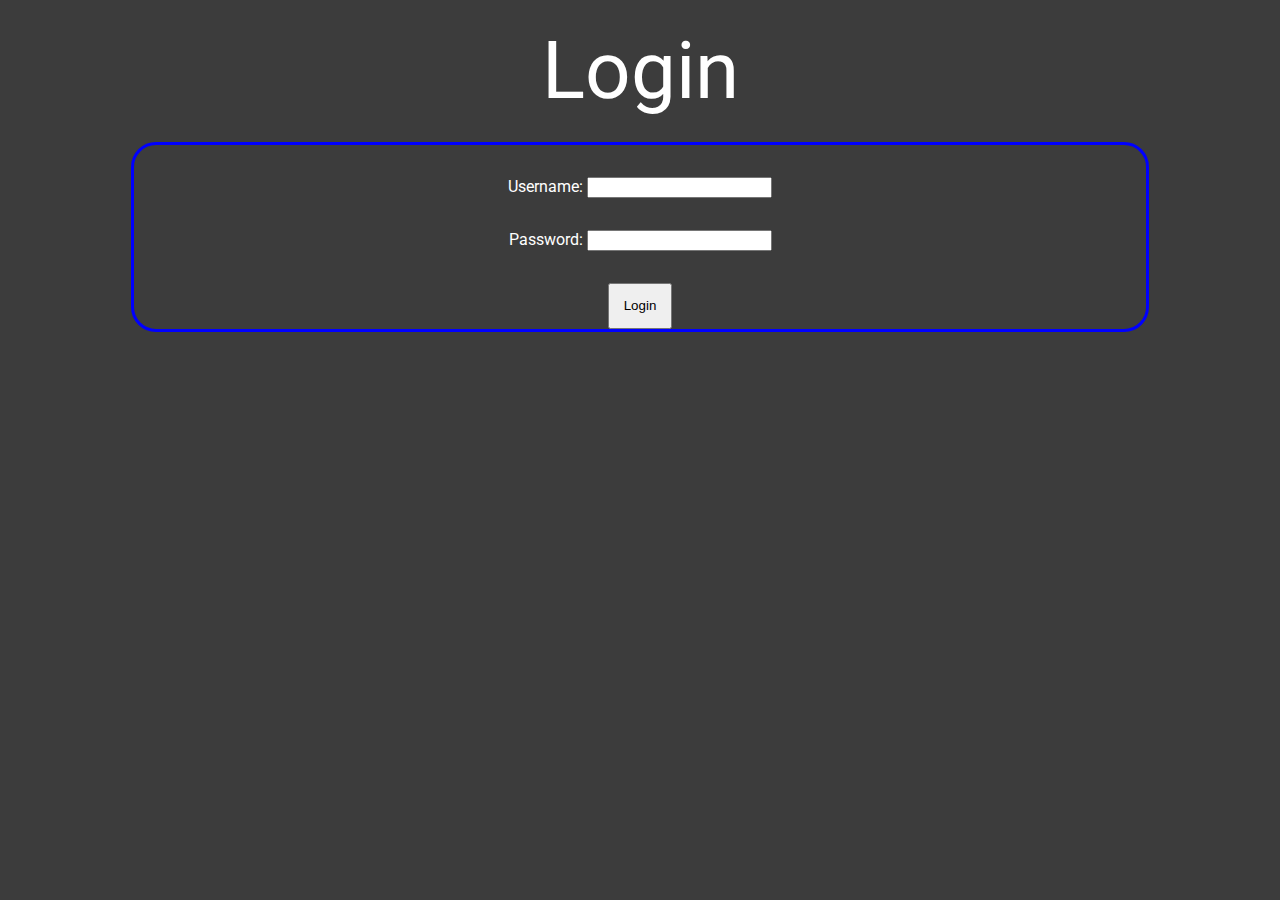
==== Server/Static/index.html @ 30bdfe26 "basic web page" ====
﻿<!DOCTYPE html>

<html lang="en" xmlns="http://www.w3.org/1999/xhtml">
<head>
    <meta charset="utf-8" />
    <title></title>
    <link rel="stylesheet" href="styles.css" />
    <link rel="preconnect" href="https://fonts.googleapis.com">
    <link rel="preconnect" href="https://fonts.gstatic.com" crossorigin>
    <link href="https://fonts.googleapis.com/css2?family=Roboto&display=swap" rel="stylesheet">
</head>
<body>
    <div id="title">Login</div>
    
    <div id="form">
        <div id="usernameInput" class="inputs">
            <label for="username">
                Username:
                <input type="text" name="username" />
            </label>
        </div>
        <div id="passwordInput" class="inputs">
            <label for="password">
                Password:
                <input type="password" name="password" />
            </label>
        </div>
        <button id="loginButton" class="buttons">Login</button>
    </div>
</body>
</html>
---- Server/Static/styles.css ----
﻿
body {
    background-color: #3c3c3c;
    color: white;
    font-family: 'Roboto', sans-serif;
}
#title{
    font-size: 5em;
    margin: 0.3em;
    text-align: center;
}
#form{
    border:3px solid blue;
    border-radius: 25px;
    /*padding: 5em;*/
    margin: auto;
    width: 80%;
    text-align: center;
}
.buttons{
    padding: 1em;
}
#loginButton{

}
.inputs{
    margin: 2em;
}
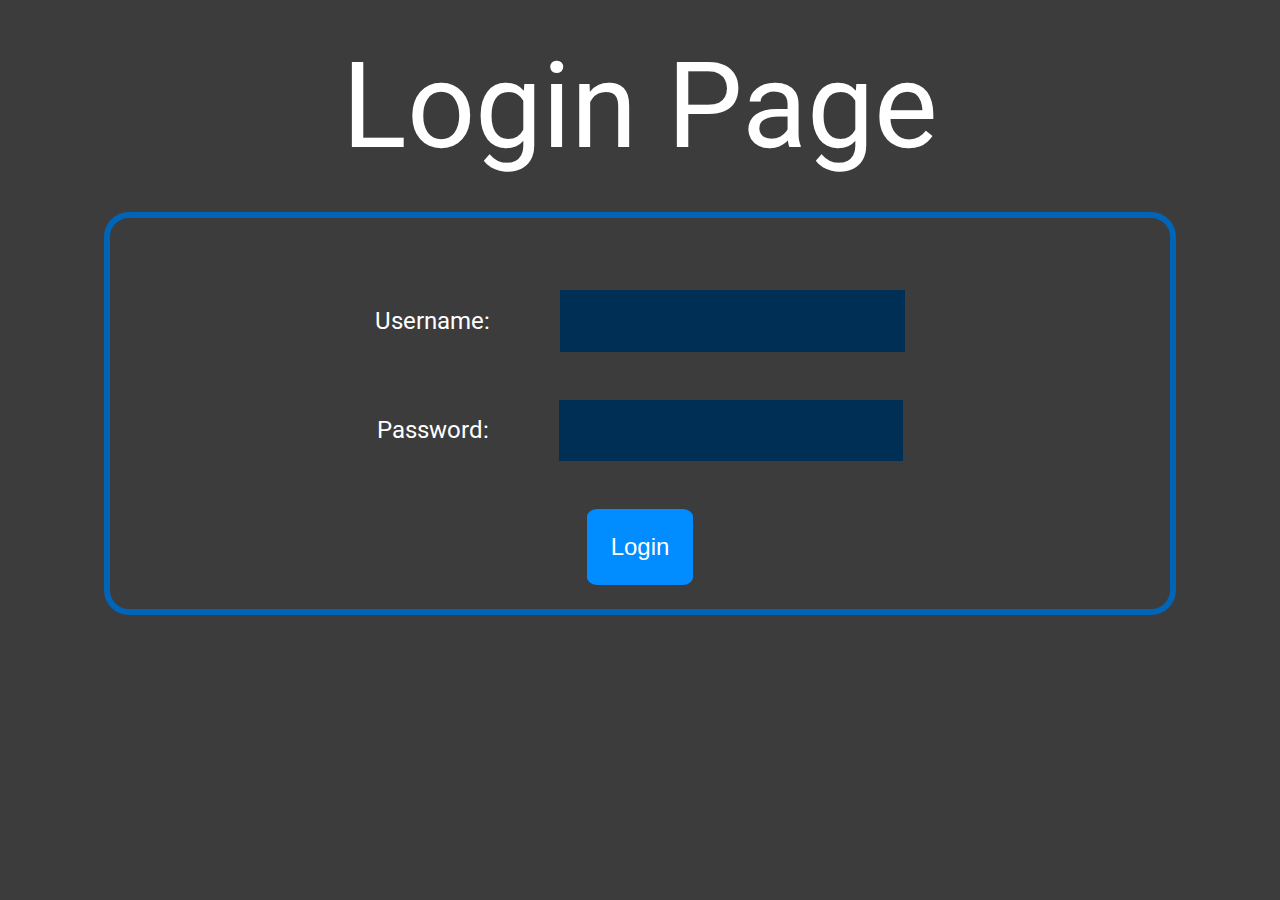
==== commit 2c2746db: "styles" ====
--- a/Server/Static/index.html
+++ b/Server/Static/index.html
@@ -10,19 +10,19 @@
     <link href="https://fonts.googleapis.com/css2?family=Roboto&display=swap" rel="stylesheet">
 </head>
 <body>
-    <div id="title">Login</div>
+    <div id="title">Login Page</div>
     
     <div id="form">
         <div id="usernameInput" class="inputs">
             <label for="username">
                 Username:
-                <input type="text" name="username" />
+                <input type="text" name="username" class="inputboxes"/>
             </label>
         </div>
         <div id="passwordInput" class="inputs">
             <label for="password">
                 Password:
-                <input type="password" name="password" />
+                <input type="password" name="password" class="inputboxes"/>
             </label>
         </div>
         <button id="loginButton" class="buttons">Login</button>
--- a/Server/Static/styles.css
+++ b/Server/Static/styles.css
@@ -1,28 +1,58 @@
-﻿
-body {
+﻿body {
     background-color: #3c3c3c;
     color: white;
     font-family: 'Roboto', sans-serif;
+    font-size: 1.5em;
 }
 #title{
     font-size: 5em;
     margin: 0.3em;
     text-align: center;
 }
-#form{
-    border:3px solid blue;
+#form {
+    border: 6px solid #0165b7;
     border-radius: 25px;
     /*padding: 5em;*/
     margin: auto;
     width: 80%;
     text-align: center;
+    padding: 1em;
+    transition: 0.3s ease;
 }
+    #form:hover {
+        
+    }
 .buttons{
     padding: 1em;
 }
-#loginButton{
+#loginButton {
+    border-radius: 10%;
+    border: none;
+    font-size: 1em;
+    transition: all 300ms;
+    background-color: #018cff;
+    color: white;
+}
+    #loginButton:hover {
+        background-color: #013b6b;
+        cursor: pointer;
+    }
+.inputs{
+    margin: 2em;
+}
+.inputboxes{
+    padding:0.7em;
+    color: inherit;
+    font-family: inherit;
+    font-size:inherit;
+    background-color: #002f56;
+    transition: 0.3s;
+    border: none;
+    outline: none;
+    margin-left: 7%
 
 }
-.inputs{
-    margin: 2em;
+.inputboxes:focus{
+    background-color: #013b6b;
+
 }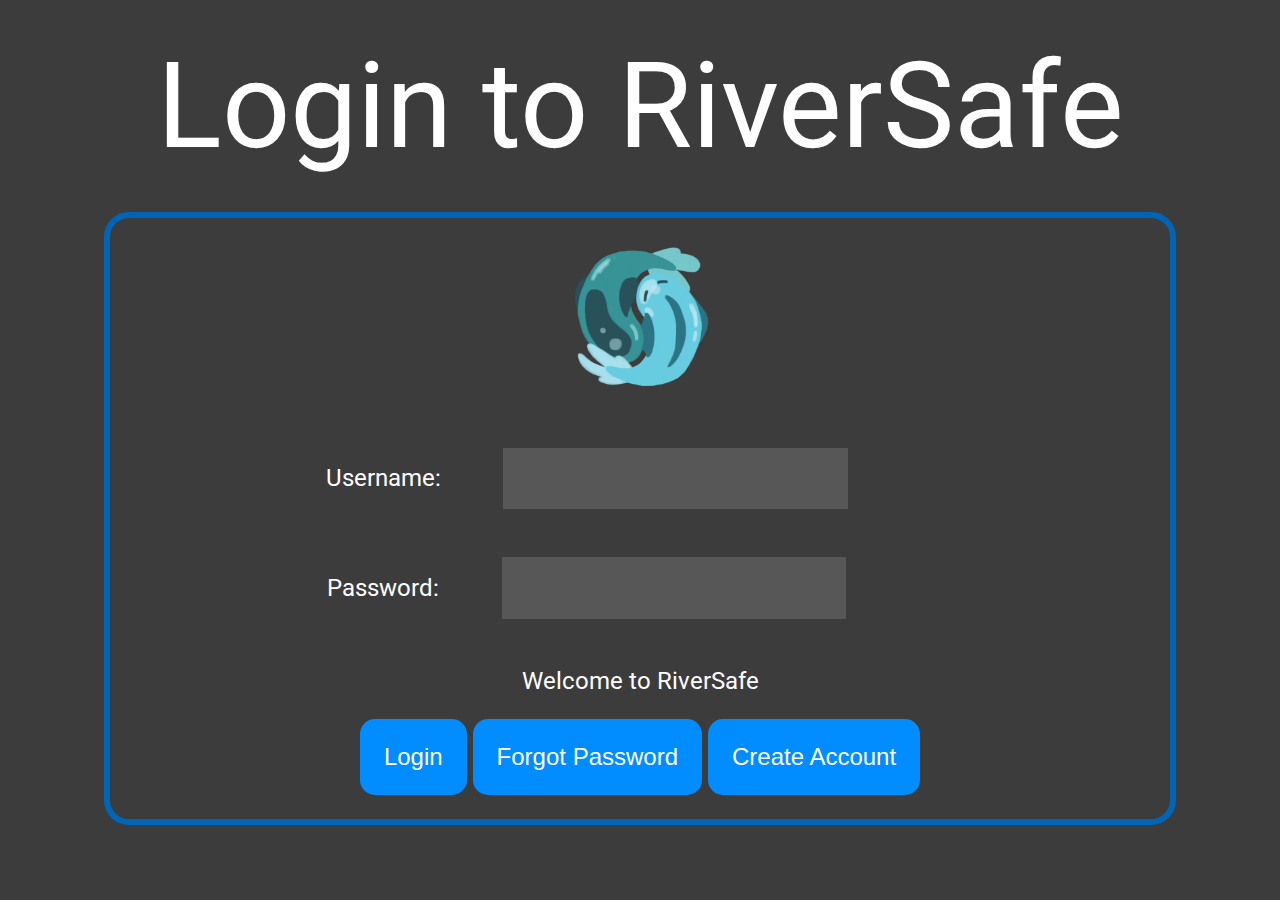
==== commit e1860ae4: "accepts an input with validation" ====
--- a/Server/Static/index.html
+++ b/Server/Static/index.html
@@ -10,22 +10,30 @@
     <link href="https://fonts.googleapis.com/css2?family=Roboto&display=swap" rel="stylesheet">
 </head>
 <body>
-    <div id="title">Login Page</div>
+
+    <div id="title">Login to RiverSafe</div>
     
     <div id="form">
+        <img src="RiverSafeLogo.png" id="logo" />
         <div id="usernameInput" class="inputs">
             <label for="username">
                 Username:
-                <input type="text" name="username" class="inputboxes"/>
+                <input type="text" id="username" name="username" class="inputboxes" />
             </label>
         </div>
         <div id="passwordInput" class="inputs">
             <label for="password">
                 Password:
-                <input type="password" name="password" class="inputboxes"/>
+                <input type="password" id="password" name="password" class="inputboxes" />
             </label>
         </div>
-        <button id="loginButton" class="buttons">Login</button>
+        <div id="hints">
+            Welcome to RiverSafe
+        </div>
+        <button onclick="login();" id="loginButton" class="buttons">Login</button>
+        <button onclick="reset();" id="passwordResetButton" class="buttons">Forgot Password</button>
+        <button onclick="create();" id="createAccountButton" class="buttons">Create Account</button>
     </div>
+    <script src="lib.js" defer></script>
 </body>
 </html>--- a/Server/Static/styles.css
+++ b/Server/Static/styles.css
@@ -22,37 +22,45 @@
     #form:hover {
         
     }
-.buttons{
+.buttons {
     padding: 1em;
-}
-#loginButton {
-    border-radius: 10%;
+    border-radius: 15px;
     border: none;
     font-size: 1em;
     transition: all 300ms;
     background-color: #018cff;
     color: white;
 }
-    #loginButton:hover {
-        background-color: #013b6b;
+    .buttons:hover {
+        background-color: #0165b7;
         cursor: pointer;
     }
-.inputs{
+.inputs {
     margin: 2em;
+    width: 80%;
+}
+#logo {
+    width: 15%;
+    position: relative;
+    right: 0;
+    top: 0;
+}
+#hints{
+    margin: 1em;
 }
 .inputboxes{
+    
     padding:0.7em;
     color: inherit;
     font-family: inherit;
     font-size:inherit;
-    background-color: #002f56;
+    background-color: #575757;
     transition: 0.3s;
     border: none;
     outline: none;
     margin-left: 7%
 
 }
-.inputboxes:focus{
-    background-color: #013b6b;
-
-}+    .inputboxes:focus {
+        background-color: #018cff;
+    }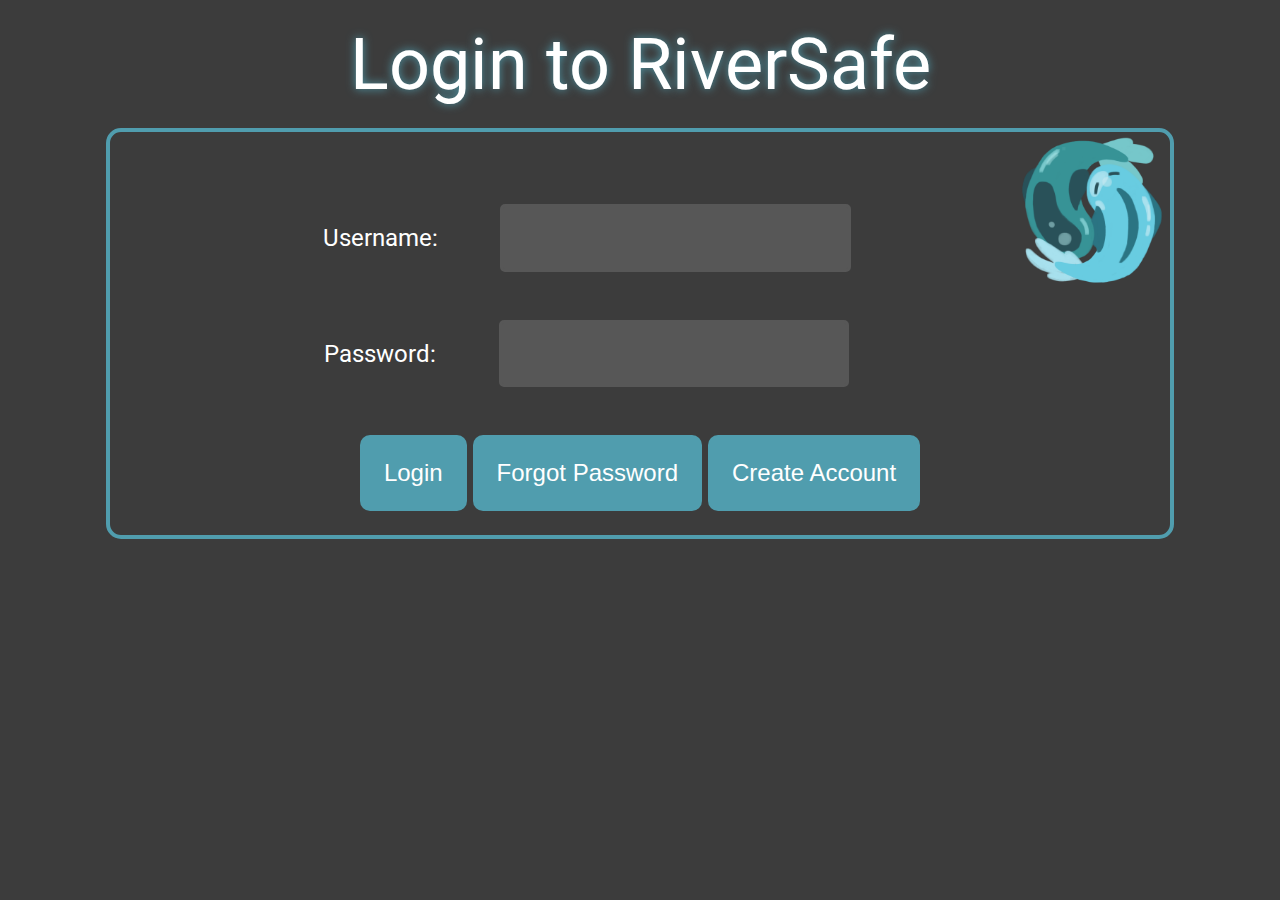
==== commit 052fb8e5: "Added easter egg and forgot password" ====
--- a/Server/Static/index.html
+++ b/Server/Static/index.html
@@ -14,7 +14,7 @@
     <div id="title">Login to RiverSafe</div>
     
     <div id="form">
-        <img src="RiverSafeLogo.png" id="logo" />
+        <img src="RiverSafeLogo.png" id="logo" onclick="logoClick()"/>
         <div id="usernameInput" class="inputs">
             <label for="username">
                 Username:
@@ -27,8 +27,14 @@
                 <input type="password" id="password" name="password" class="inputboxes" />
             </label>
         </div>
+        <div id="newPasswordInput" class="inputs">
+            <label for="newPassword">
+                Repeat Password:
+                <input type="password" id="newPassword" name="newPassword" class="inputboxes" />
+            </label>
+        </div>
         <div id="hints">
-            Welcome to RiverSafe
+            
         </div>
         <button onclick="login();" id="loginButton" class="buttons">Login</button>
         <button onclick="reset();" id="passwordResetButton" class="buttons">Forgot Password</button>
--- a/Server/Static/styles.css
+++ b/Server/Static/styles.css
@@ -1,17 +1,25 @@
-﻿body {
-    background-color: #3c3c3c;
+﻿:root {
+    --main-color: #509dae;
+    --main-bg-color: #3c3c3c;
+    --input-box-color: #575757;
+    --button-hover-color: #1a4849;
+}
+body {
+    background-color: var(--main-bg-color);
     color: white;
     font-family: 'Roboto', sans-serif;
     font-size: 1.5em;
 }
-#title{
-    font-size: 5em;
+#title {
+    font-size: 3em;
     margin: 0.3em;
     text-align: center;
+    text-shadow: 0px 0px 10px var(--main-color);
 }
 #form {
-    border: 6px solid #0165b7;
-    border-radius: 25px;
+    position: relative;
+    border: 4px solid var(--main-color);
+    border-radius: 15px;
     /*padding: 5em;*/
     margin: auto;
     width: 80%;
@@ -24,15 +32,15 @@
     }
 .buttons {
     padding: 1em;
-    border-radius: 15px;
+    border-radius: 10px;
     border: none;
     font-size: 1em;
     transition: all 300ms;
-    background-color: #018cff;
+    background-color: var(--main-color);
     color: white;
 }
     .buttons:hover {
-        background-color: #0165b7;
+        background-color: var(--button-hover-color);
         cursor: pointer;
     }
 .inputs {
@@ -41,26 +49,32 @@
 }
 #logo {
     width: 15%;
-    position: relative;
-    right: 0;
-    top: 0;
+    position: absolute;
+    right: 0%;
+    top: 0%;
 }
 #hints{
     margin: 1em;
 }
+#newPasswordInput{
+    display: none;
+    margin-left: 1%;
+}
+
 .inputboxes{
     
     padding:0.7em;
     color: inherit;
     font-family: inherit;
     font-size:inherit;
-    background-color: #575757;
+    background-color: var(--input-box-color);
     transition: 0.3s;
-    border: none;
+    border: 3px solid var(--input-box-color);
     outline: none;
-    margin-left: 7%
+    margin-left: 7%;
+    border-radius: 5px;
 
 }
     .inputboxes:focus {
-        background-color: #018cff;
+        border: 3px solid var(--main-color)  ;
     }